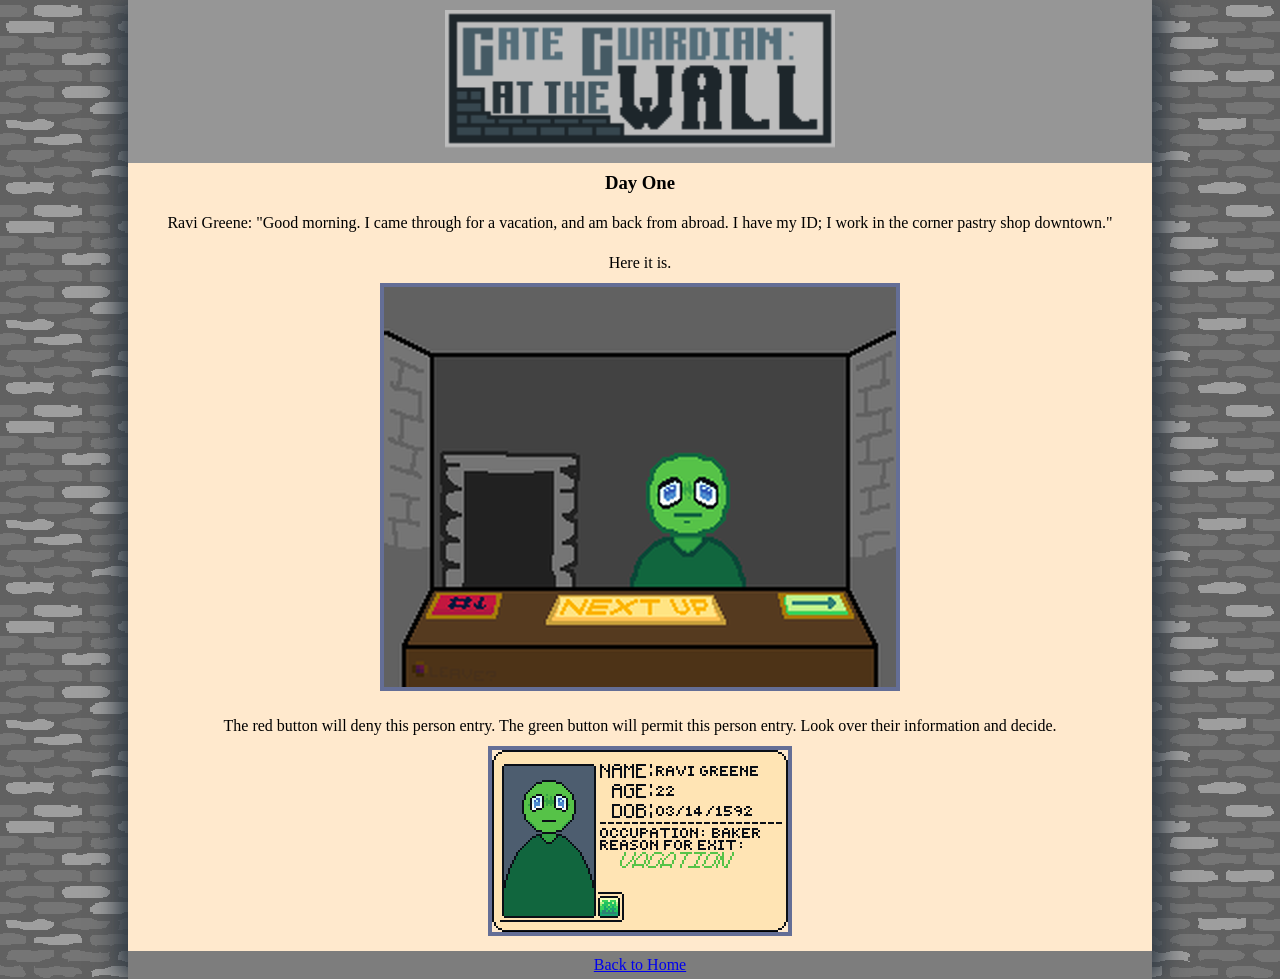
==== html/day1.html @ b702a4db "html progress, usemap usable, images added" ====
<!DOCTYPE html>
<html lang="en">
<head>
    <meta charset="UTF-8">
    <meta name="viewport" content="width=device-width, initial-scale=1.0">
    <title>Entrant #1</title>
    <link href = "../css/reset.css" rel="stylesheet">
    <link href = "../css/home.css" rel="stylesheet">

</head>
<body>
    <header>
        <img src="../png/title.png" alt="logo">
    </header>

    <article>
        <h3>Day One</h3>
        <p>Ravi Greene: "Good morning. I came through for a vacation, and am back from abroad. I have my ID; I work in the corner pastry shop downtown."</p>
        <p>Here it is.</p>
        <img src="../png/day1office.png" alt="office desk" usemap="#button_map" />
        <map name="button_map">
            <area shape="rect" coords="28, 376, 43, 388" href="./earlyexit.html" alt="early exit" />
            <area shape="rect" coords="396, 305, 469, 331" href="./day2.html" alt="entrant2" />
            <area shape="rect" coords="54, 306, 110, 330" href="./fired.html" alt="fired" />
        </map>
        <p>The red button will deny this person entry. The green button will permit this person entry. Look over their information and decide.</p>
        <img src="../png/id_1.png" alt="ID card" />
    </article>
    <footer>
        <a href="../index.html">Back to Home</a>
    </footer>
</body>
</html>
---- css/home.css ----
/* HTML Rules */
html {
    background-image: url(../png/backgroundbrick.png)
}

/* Header Rules */
header img {
    background-color: rgb(150, 150, 150);
    border: 0px;
    padding: 10px;
    margin-left: auto;
    margin-right: auto;
    width: 40%;
}

header {
    background-color: rgb(150, 150, 150);
    margin-left: auto;
    margin-right: auto;
    width: 100%;
}

/* Body Rules */
body {
    background-color: rgb(255, 233, 205);
    display: block;
    margin-left: auto;
    margin-right: auto;
    width: 80%;
    text-align: center;
    box-shadow: rgb(50, 60, 70) 10px 0px 25px,
  rgb(50, 60, 70) -10px 0px 25px;
}

img {
    border: 4px solid rgb(100, 110, 150);
}
/* Article Styles */
article {
    min-height: 650px;
    line-height: 2.5em;
}

/* Footer Styles */
footer {
    background-color: rgb(125, 125, 125);
    padding: 5px;
}
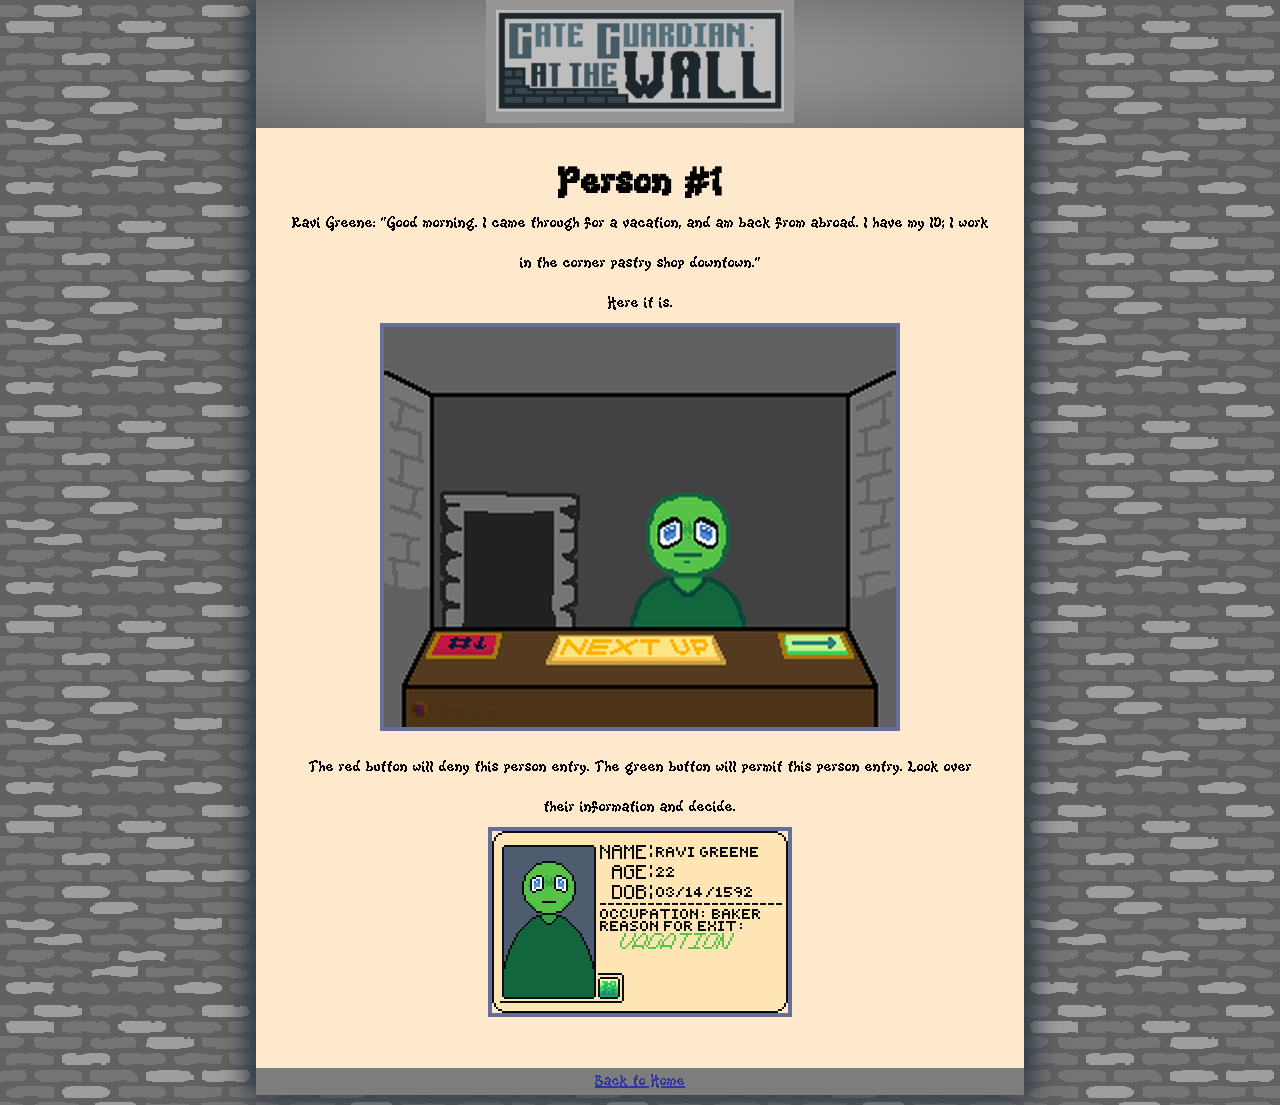
==== commit 6b5b450e: "completion" ====
--- a/html/day1.html
+++ b/html/day1.html
@@ -14,7 +14,7 @@
     </header>
 
     <article>
-        <h3>Day One</h3>
+        <h2>Person #1</h2>
         <p>Ravi Greene: "Good morning. I came through for a vacation, and am back from abroad. I have my ID; I work in the corner pastry shop downtown."</p>
         <p>Here it is.</p>
         <img src="../png/day1office.png" alt="office desk" usemap="#button_map" />
--- a/css/home.css
+++ b/css/home.css
@@ -1,6 +1,11 @@
+@font-face {
+    font-family: "KiwiSoda";
+    src: url(../font/KiwiSoda.ttf) format('truetype');
+}
+
 /* HTML Rules */
 html {
-    background-image: url(../png/backgroundbrick.png)
+    background-image: url(../png/backgroundbrick.png);
 }
 
 /* Header Rules */
@@ -15,6 +20,7 @@
 
 header {
     background-color: rgb(150, 150, 150);
+    background: radial-gradient(rgb(150, 150, 150), rgb(135, 135, 135), rgb(110, 110, 110));
     margin-left: auto;
     margin-right: auto;
     width: 100%;
@@ -26,18 +32,20 @@
     display: block;
     margin-left: auto;
     margin-right: auto;
-    width: 80%;
+    width: 60%;
     text-align: center;
     box-shadow: rgb(50, 60, 70) 10px 0px 25px,
   rgb(50, 60, 70) -10px 0px 25px;
+      font-family: "KiwiSoda", Arial, sans-serif;
 }
 
 img {
     border: 4px solid rgb(100, 110, 150);
 }
+
 /* Article Styles */
 article {
-    min-height: 650px;
+    padding: 35px;
     line-height: 2.5em;
 }
 
@@ -45,4 +53,53 @@
 footer {
     background-color: rgb(125, 125, 125);
     padding: 5px;
+    margin-bottom: 10px;
+    clear: both;
+}
+
+/* Link Styles */
+a {
+    color: rgb(50, 55, 155);
+    font-size: 1em;
+    text-decoration: underline;
+    text-decoration-color: rgb(50, 55, 155);
+    text-decoration-thickness: 2px;
+}
+
+a:hover {
+    color: rgb(100, 105, 200);
+    font-size: 1em;
+    text-decoration: underline;
+    text-decoration-color: rgb(100, 105, 200);
+    text-decoration-thickness: 2px;
+}
+
+/* Heading Styles */
+h2 {
+    font-size: 2.5em;
+    text-decoration: none;
+    text-decoration-color: rgb(135, 155, 155);
+    text-decoration-thickness: 3px;
+}
+
+h3 {
+    clear: both;
+    padding: 10px;
+}
+
+/* Aside Styles */
+aside-left{
+    float: left;
+    display: block;
+    margin-left: 15%;
+    margin-right: 0%;
+    height: 10%;
+    width: 30%;
+}
+
+aside-right {
+    float: right;
+    display: block;
+    margin-left: 0%;
+    margin-right: 15%; 
 }
